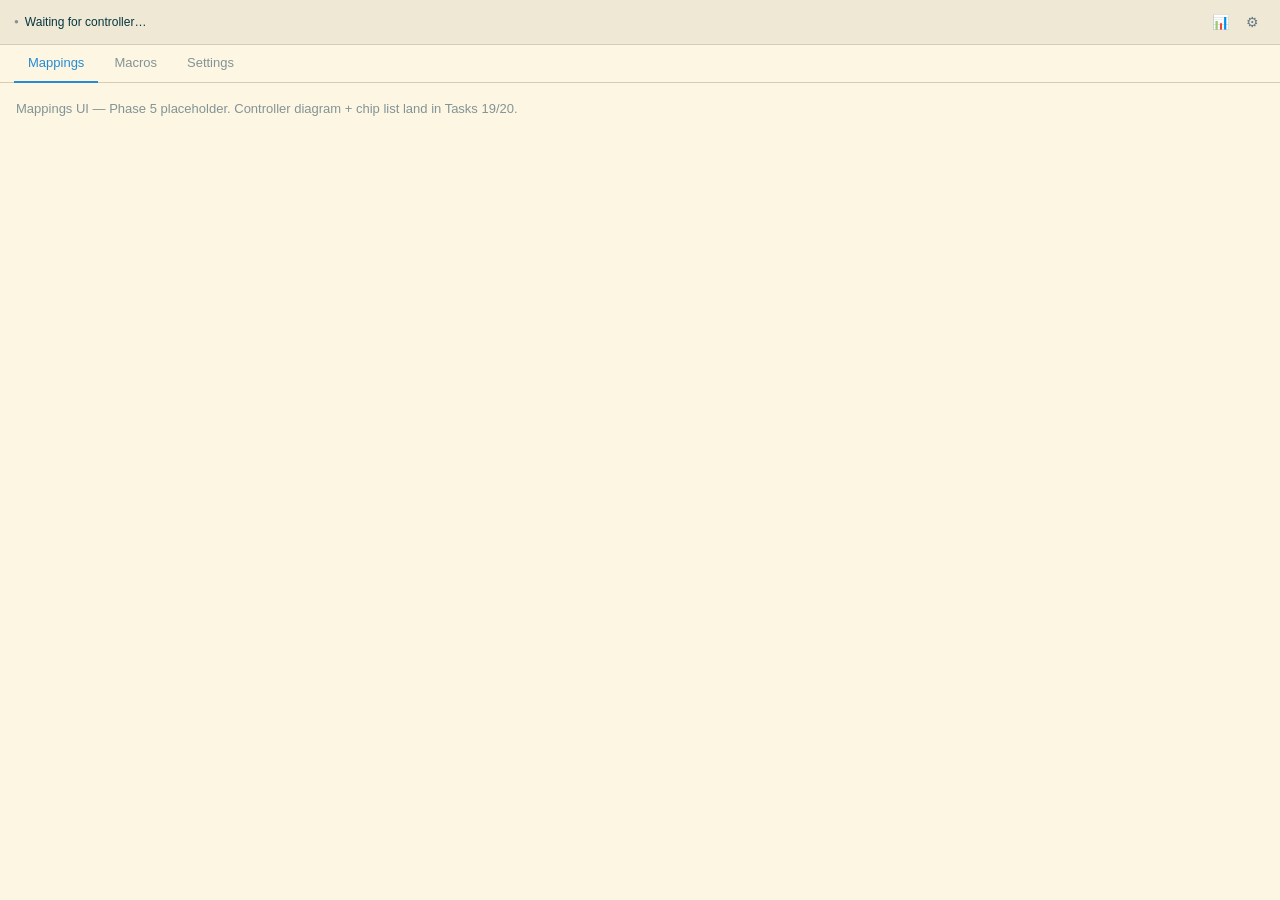
==== rust/web/index.html @ e3afc3b5 "feat(web): Solarized Light palette + app shell with tabs Co-Authored-By: Claude Sonnet 4.6 <noreply@" ====
<!DOCTYPE html>
<html>
<head>
  <meta charset="UTF-8">
  <title>DualSense Mapper</title>
  <link rel="stylesheet" href="./solarized.css">
  <link rel="stylesheet" href="./style.css">
</head>
<body>
  <div class="app">
    <div class="toolbar">
      <div class="status">
        <span class="dot">●</span>
        <span id="status-text">Waiting for controller…</span>
      </div>
      <div class="tools">
        <button class="icon-btn" id="btn-activity" title="Activity log">📊</button>
        <button class="icon-btn" id="btn-settings" title="Settings">⚙</button>
      </div>
    </div>
    <div class="tabs">
      <div class="tab active" data-tab="mappings">Mappings</div>
      <div class="tab"          data-tab="macros">Macros</div>
      <div class="tab"          data-tab="settings">Settings</div>
    </div>
    <div class="tab-content">
      <div class="pane active" id="pane-mappings">
        <p class="muted">Mappings UI — Phase 5 placeholder. Controller diagram + chip list land in Tasks 19/20.</p>
      </div>
      <div class="pane" id="pane-macros">
        <p class="muted">Macros UI — placeholder for Task 22.</p>
      </div>
      <div class="pane" id="pane-settings">
        <p class="muted">Settings UI — placeholder for Task 23.</p>
      </div>
    </div>
  </div>
  <script type="module" src="./ipc.js"></script>
  <script type="module" src="./app.js"></script>
</body>
</html>
---- rust/web/solarized.css ----
:root {
  --bg:            #fdf6e3;
  --card:          #eee8d5;
  --border-light:  #d4ccb4;
  --border:        #93a1a1;
  --text:          #657b83;
  --text-strong:   #073642;
  --muted:         #839496;
  --accent:        #268bd2;
  --soft:          rgba(38,139,210,0.10);
  --success:       #859900;
  --macro:         #cb4b16;
  --macro-soft:    rgba(203,75,22,0.10);
  --yellow:        #b58900;
  --red:           #dc322f;
  --transition:    120ms cubic-bezier(0.2, 0, 0.2, 1);
  --font:          'Segoe UI Variable', 'Segoe UI', -apple-system, sans-serif;
  --mono:          ui-monospace, 'SF Mono', Consolas, monospace;
}
---- rust/web/style.css ----
/* ── Reset ────────────────────────────────────────────────────────────── */
*, *::before, *::after {
  box-sizing: border-box;
  margin: 0;
  padding: 0;
}

/* ── Base ─────────────────────────────────────────────────────────────── */
body {
  font-family: var(--font);
  font-size: 13px;
  background: var(--bg);
  color: var(--text);
  line-height: 1.5;
  -webkit-font-smoothing: antialiased;
}

/* ── App shell ────────────────────────────────────────────────────────── */
.app {
  display: flex;
  flex-direction: column;
  height: 100vh;
  overflow: hidden;
}

/* ── Toolbar ──────────────────────────────────────────────────────────── */
.toolbar {
  display: flex;
  align-items: center;
  justify-content: space-between;
  padding: 8px 14px;
  background: var(--card);
  border-bottom: 1px solid var(--border-light);
  flex-shrink: 0;
  gap: 8px;
}

/* Status — left side */
.status {
  display: flex;
  align-items: center;
  gap: 6px;
  color: var(--text-strong);
  font-size: 12px;
  font-weight: 500;
}

.status .dot {
  font-size: 8px;
  color: var(--muted);
  line-height: 1;
  transition: color var(--transition);
}

.status.connected .dot {
  color: var(--success);
}

/* Tools — right side */
.tools {
  display: flex;
  align-items: center;
  gap: 4px;
}

.icon-btn {
  display: inline-flex;
  align-items: center;
  justify-content: center;
  width: 28px;
  height: 28px;
  border: none;
  border-radius: 6px;
  background: transparent;
  cursor: pointer;
  font-size: 14px;
  color: var(--text);
  transition: background var(--transition), color var(--transition);
  outline: none;
}

.icon-btn:hover {
  background: var(--border-light);
}

.icon-btn:focus-visible {
  outline: 2px solid var(--accent);
  outline-offset: 1px;
}

.icon-btn.on {
  background: var(--soft);
  color: var(--accent);
}

/* ── Tabs ─────────────────────────────────────────────────────────────── */
.tabs {
  display: flex;
  flex-direction: row;
  padding: 0 14px;
  border-bottom: 1px solid var(--border-light);
  background: var(--bg);
  flex-shrink: 0;
  gap: 2px;
}

.tab {
  padding: 8px 14px;
  font-size: 13px;
  color: var(--muted);
  cursor: pointer;
  border-bottom: 2px solid transparent;
  transition: color var(--transition), border-color var(--transition);
  user-select: none;
  margin-bottom: -1px;
}

.tab:hover {
  color: var(--text);
}

.tab.active {
  color: var(--accent);
  border-bottom-color: var(--accent);
  font-weight: 500;
}

/* ── Tab content ──────────────────────────────────────────────────────── */
.tab-content {
  flex: 1;
  padding: 16px;
  overflow: auto;
}

.pane {
  display: none;
}

.pane.active {
  display: block;
}

/* ── Typography utilities ─────────────────────────────────────────────── */
.muted {
  color: var(--muted);
}

.mono {
  font-family: var(--mono);
}

code {
  font-family: var(--mono);
  font-size: 0.9em;
  background: var(--soft);
  color: var(--accent);
  padding: 1px 5px;
  border-radius: 3px;
}
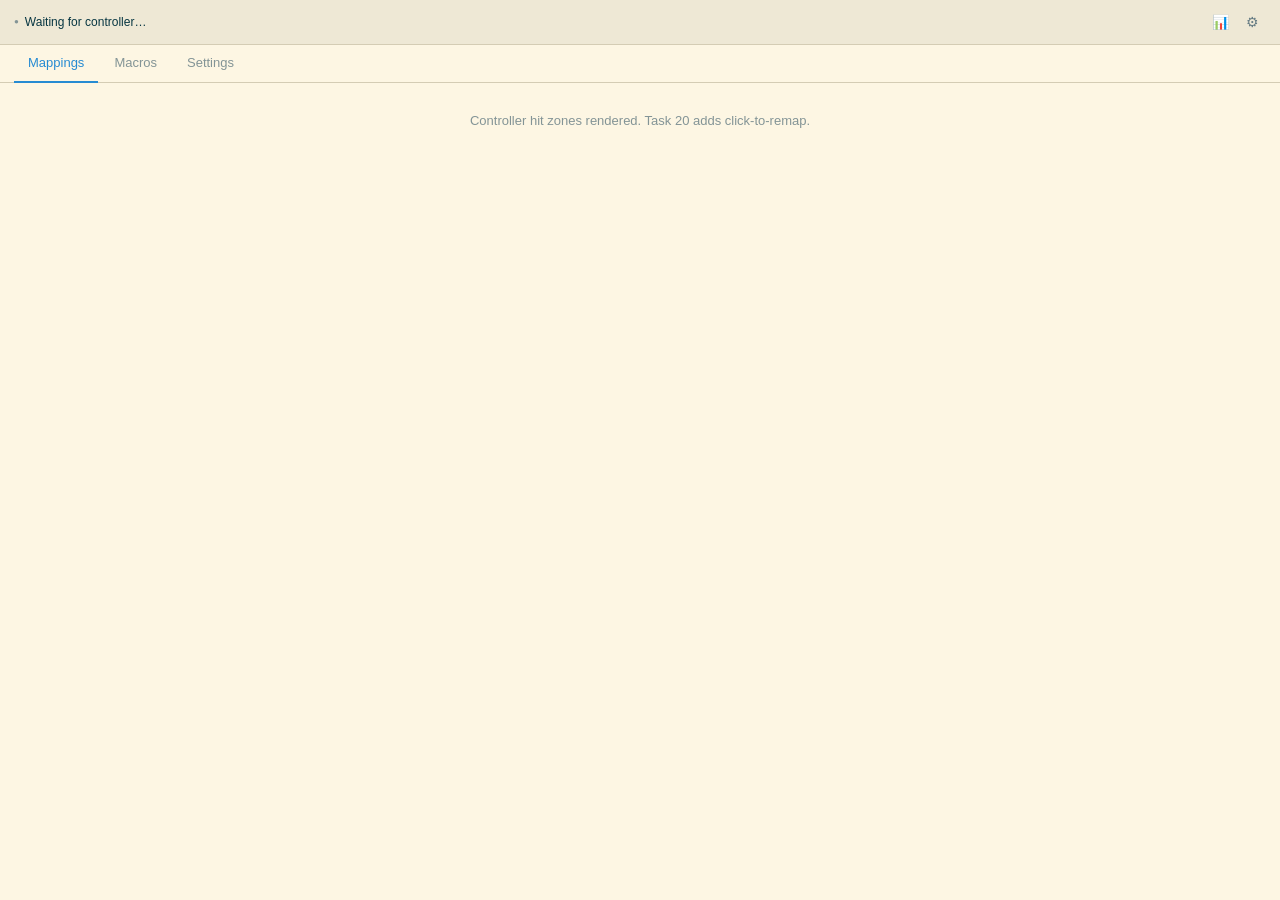
==== commit b533c78f: "feat(web/controller): SVG + 25 hit zones from spec §7.1 Adds controller.js (render/flashPress/clearP" ====
--- a/rust/web/index.html
+++ b/rust/web/index.html
@@ -25,7 +25,10 @@
     </div>
     <div class="tab-content">
       <div class="pane active" id="pane-mappings">
-        <p class="muted">Mappings UI — Phase 5 placeholder. Controller diagram + chip list land in Tasks 19/20.</p>
+        <div id="controller-host"></div>
+        <p class="muted" style="text-align:center; margin-top: 12px;">
+          Controller hit zones rendered. Task 20 adds click-to-remap.
+        </p>
       </div>
       <div class="pane" id="pane-macros">
         <p class="muted">Macros UI — placeholder for Task 22.</p>
--- a/rust/web/style.css
+++ b/rust/web/style.css
@@ -157,3 +157,62 @@
   padding: 1px 5px;
   border-radius: 3px;
 }
+
+/* ── Controller diagram (Task 19) ─────────────────────────────────────────── */
+.controller {
+  width: 100%;
+  max-width: 480px;
+  height: auto;
+  display: block;
+  margin: 0 auto;
+}
+
+/* Body + decorative shapes */
+.controller .body       { fill: var(--card); stroke: var(--border); stroke-width: 1.4; }
+.controller .touchpad   { fill: var(--bg); stroke: var(--border); stroke-width: 1; }
+.controller .dpad-arm   { fill: var(--text); }
+.controller .stick-ring { fill: var(--bg); stroke: var(--border); stroke-width: 1.4; }
+
+/* Hit zone base */
+.controller .hit {
+  cursor: pointer;
+  transition: opacity var(--transition);
+  stroke-width: 1;
+  stroke: var(--border);
+}
+.controller .hit:hover { opacity: 0.65; }
+
+/* Transparent hit zones (wedges over sprites) */
+.controller .hit-invisible {
+  fill: transparent;
+  stroke: none;
+}
+
+/* Binding kind colours */
+.controller .binding-key     { fill: var(--accent); }
+.controller .binding-macro   { fill: var(--macro); }
+.controller .binding-unbound { fill: var(--card); stroke: var(--muted); }
+
+/* Live-press overlay: animated yellow ring */
+.controller .press-ring {
+  fill: none;
+  stroke: var(--yellow);
+  stroke-width: 2.5;
+  pointer-events: none;
+  transform-box: fill-box;
+  transform-origin: center;
+  animation: press-pulse 250ms ease-out forwards;
+}
+
+@keyframes press-pulse {
+  from { transform: scale(1);   opacity: 0.8; }
+  to   { transform: scale(1.5); opacity: 0;   }
+}
+
+/* Selection ring: static accent border, no animation */
+.controller .selection-ring {
+  fill: none;
+  stroke: var(--accent);
+  stroke-width: 2.5;
+  pointer-events: none;
+}
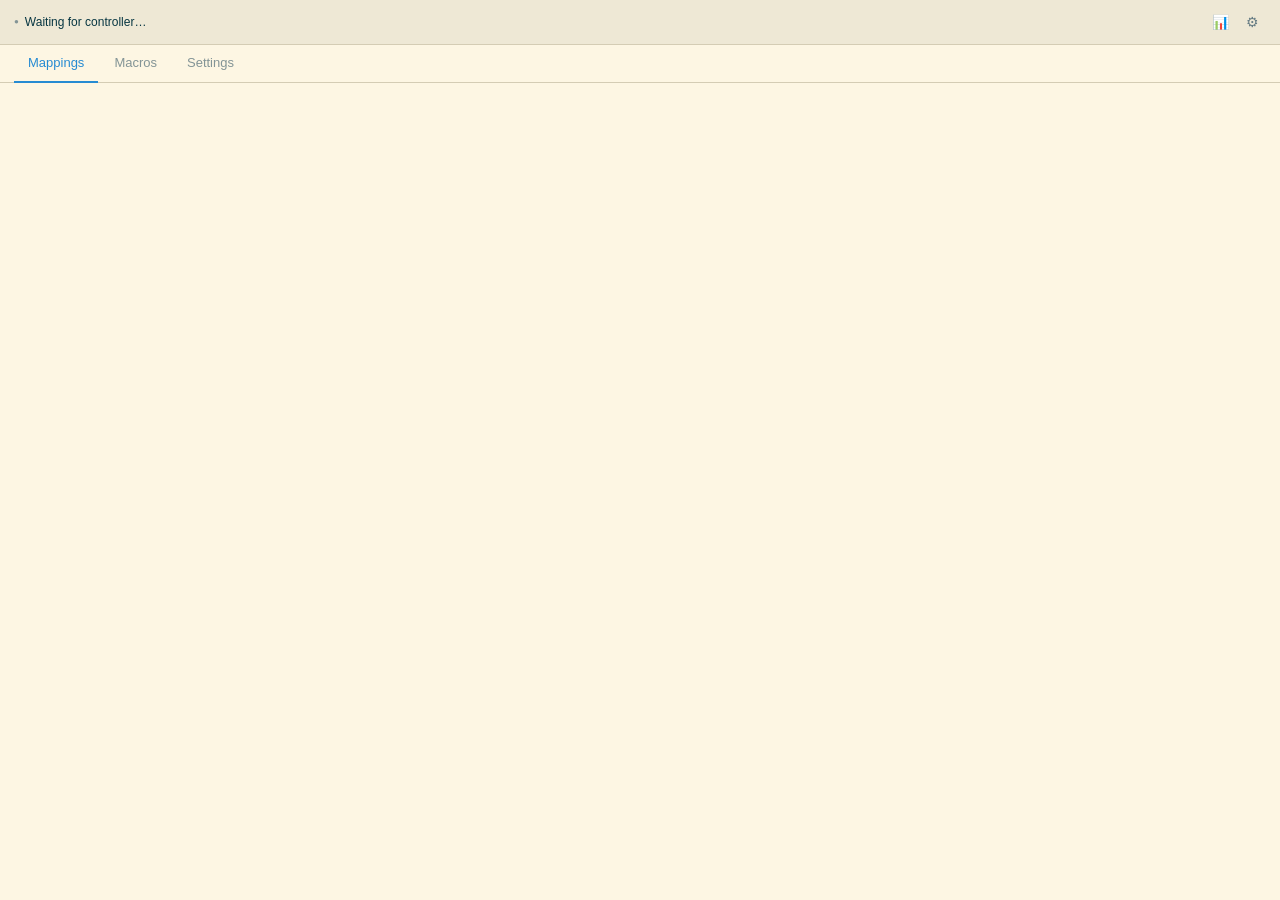
==== commit 2b72d2ed: "feat(web/mappings): controller + chip list + bind popup + key capture Implements Task 20: Mappings t" ====
--- a/rust/web/index.html
+++ b/rust/web/index.html
@@ -25,10 +25,10 @@
     </div>
     <div class="tab-content">
       <div class="pane active" id="pane-mappings">
-        <div id="controller-host"></div>
-        <p class="muted" style="text-align:center; margin-top: 12px;">
-          Controller hit zones rendered. Task 20 adds click-to-remap.
-        </p>
+        <div class="mappings-layout">
+          <div id="controller-host"></div>
+          <div id="chip-list" class="chip-list"></div>
+        </div>
       </div>
       <div class="pane" id="pane-macros">
         <p class="muted">Macros UI — placeholder for Task 22.</p>
--- a/rust/web/style.css
+++ b/rust/web/style.css
@@ -216,3 +216,66 @@
   stroke-width: 2.5;
   pointer-events: none;
 }
+
+/* ── Mappings layout ──────────────────────────────────────────────────────── */
+.mappings-layout { display: grid; grid-template-columns: 1fr 320px; gap: 24px; align-items: start; }
+@media (max-width: 880px) {
+  .mappings-layout { grid-template-columns: 1fr; }
+}
+
+/* ── Chip list ────────────────────────────────────────────────────────────── */
+.chip-list { display: flex; flex-direction: column; gap: 4px; }
+.chip-row {
+  display: flex; justify-content: space-between; align-items: center;
+  padding: 7px 10px; background: var(--card); border-radius: 4px;
+  cursor: pointer; font-size: 12px; transition: background var(--transition);
+}
+.chip-row:hover { background: var(--soft); }
+.chip-label  { color: var(--text); }
+.chip        { font-family: var(--mono); font-size: 11px; padding: 2px 7px; border-radius: 3px; }
+.chip-key    { background: var(--soft);       color: var(--accent); }
+.chip-macro  { background: var(--macro-soft); color: var(--macro); }
+.chip-mute   { color: var(--muted); font-size: 10px; }
+
+/* ── Bind popup ───────────────────────────────────────────────────────────── */
+.bind-popup-overlay {
+  position: fixed; inset: 0; background: rgba(7,54,66,0.18);
+  display: flex; align-items: center; justify-content: center; z-index: 100;
+}
+.bind-popup {
+  width: 280px; background: var(--bg); border: 1px solid var(--border);
+  border-radius: 8px; padding: 16px; box-shadow: 0 12px 40px rgba(7,54,66,0.20);
+}
+.bp-title { font-size: 14px; color: var(--text-strong); font-weight: 600; }
+.bp-sub   { font-size: 11px; color: var(--muted); margin-bottom: 12px; }
+
+/* Segmented control */
+.seg { display: flex; border: 1px solid var(--border-light); border-radius: 4px; overflow: hidden; margin-bottom: 12px; }
+.seg-item {
+  flex: 1; padding: 6px 4px; border: none; background: transparent; cursor: pointer;
+  font-size: 11px; color: var(--muted); border-right: 1px solid var(--border-light);
+}
+.seg-item:last-child { border-right: none; }
+.seg-item.on { background: var(--soft); color: var(--accent); font-weight: 600; }
+
+.bp-editor { min-height: 48px; margin-bottom: 12px; }
+.capture-box {
+  padding: 14px; border: 2px dashed var(--accent); background: var(--soft);
+  color: var(--accent); border-radius: 4px; text-align: center; outline: none;
+  font-size: 12px; cursor: pointer;
+}
+.capture-box:focus { border-style: solid; }
+.hint { font-size: 11px; color: var(--muted); }
+.macro-select { width: 100%; padding: 6px 8px; font-size: 12px; }
+
+.bp-error {
+  padding: 6px 10px; background: rgba(220,50,47,0.10); color: var(--red);
+  border-radius: 3px; font-size: 11px; margin-bottom: 8px;
+}
+
+.bp-actions { display: flex; gap: 8px; justify-content: flex-end; }
+.bp-actions button {
+  padding: 6px 14px; border-radius: 4px; border: 1px solid var(--border-light);
+  background: transparent; color: var(--text); font-size: 12px; cursor: pointer;
+}
+.bp-actions .primary { background: var(--accent); color: white; border-color: var(--accent); }
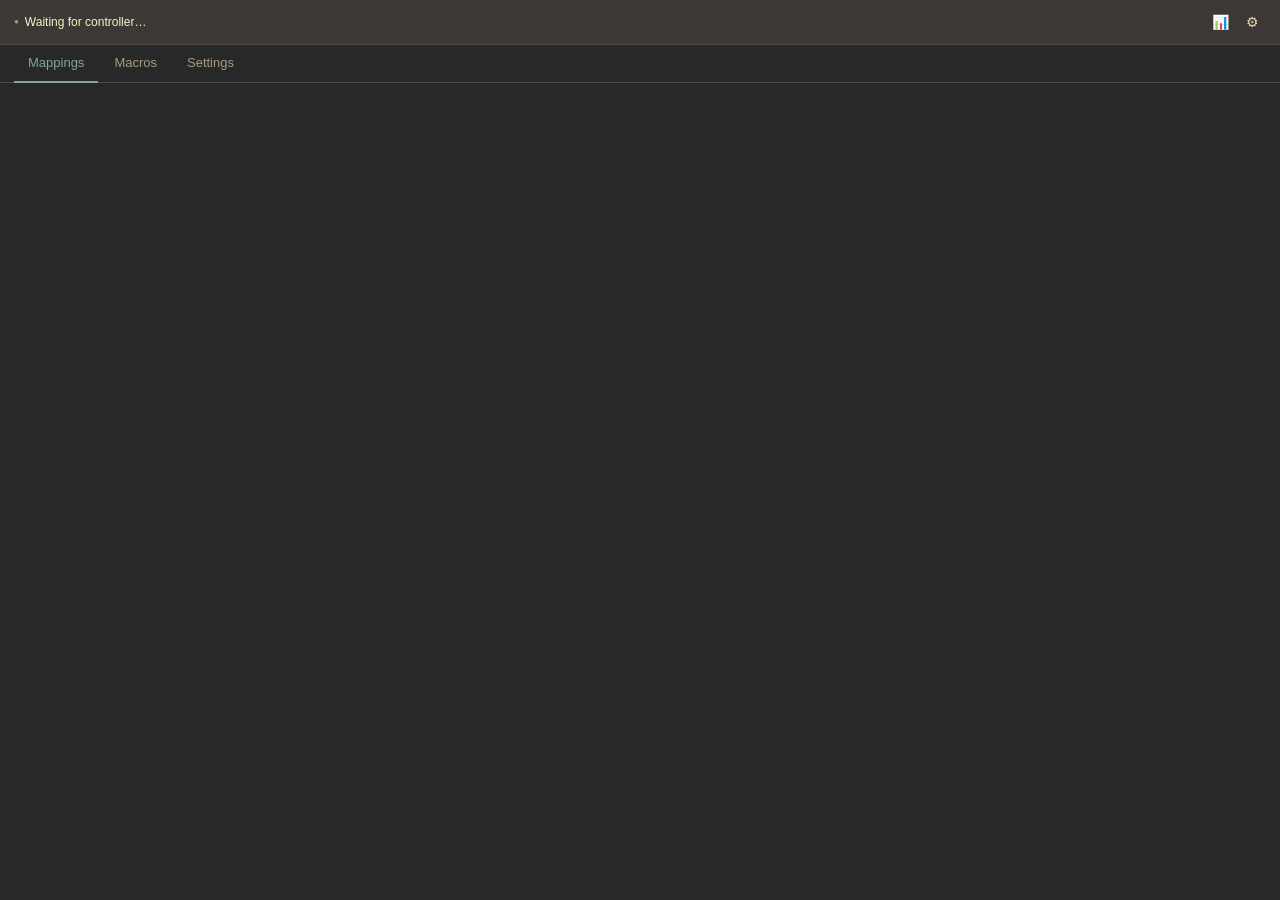
==== commit 260d36ee: "release(v1.1.0): Gruvbox Dark palette + per-direction d-pad/stick hit zones Three coordinated user-f" ====
--- a/rust/web/index.html
+++ b/rust/web/index.html
@@ -3,7 +3,7 @@
 <head>
   <meta charset="UTF-8">
   <title>DualSense Mapper</title>
-  <link rel="stylesheet" href="./solarized.css">
+  <link rel="stylesheet" href="./palette.css">
   <link rel="stylesheet" href="./style.css">
 </head>
 <body>
@@ -30,14 +30,17 @@
           <div id="chip-list" class="chip-list"></div>
         </div>
       </div>
-      <div class="pane" id="pane-macros">
-        <p class="muted">Macros UI — placeholder for Task 22.</p>
-      </div>
-      <div class="pane" id="pane-settings">
-        <p class="muted">Settings UI — placeholder for Task 23.</p>
-      </div>
+      <div class="pane" id="pane-macros"></div>
+      <div class="pane" id="pane-settings"></div>
     </div>
   </div>
+  <aside id="activity-drawer" class="drawer">
+    <div class="drawer-head">
+      <strong>Activity</strong>
+      <button class="icon-btn" id="btn-activity-close" title="Close">✕</button>
+    </div>
+    <div id="activity-list" class="activity-list"></div>
+  </aside>
   <script type="module" src="./ipc.js"></script>
   <script type="module" src="./app.js"></script>
 </body>
--- a/rust/web/palette.css
+++ b/rust/web/palette.css
@@ -0,0 +1,23 @@
+/* Gruvbox Dark palette — chosen v1.1.0.
+   Reference: https://github.com/morhetz/gruvbox
+   All UI colour is driven through these CSS variables; never invent
+   a colour at the call site. */
+:root {
+  --bg:            #282828;  /* base bg0 */
+  --card:          #3c3836;  /* bg1 — toolbar, chip row, dialog body */
+  --border-light:  #504945;  /* bg2 — subtle borders */
+  --border:        #665c54;  /* bg3 — explicit borders */
+  --text:          #ebdbb2;  /* fg — primary body text */
+  --text-strong:   #fbf1c7;  /* fg0 — headings, status text */
+  --muted:         #a89984;  /* fg4 — placeholder, secondary text */
+  --accent:        #83a598;  /* blue — bound keys */
+  --soft:          rgba(131,165,152,0.18);
+  --success:       #b8bb26;  /* green — controller connected */
+  --macro:         #fe8019;  /* orange — bound macros */
+  --macro-soft:    rgba(254,128,25,0.18);
+  --yellow:        #fabd2f;  /* live press-ring */
+  --red:           #fb4934;  /* errors, selection halo */
+  --transition:    120ms cubic-bezier(0.2, 0, 0.2, 1);
+  --font:          'Segoe UI Variable', 'Segoe UI', -apple-system, sans-serif;
+  --mono:          ui-monospace, 'SF Mono', Consolas, monospace;
+}
--- a/rust/web/style.css
+++ b/rust/web/style.css
@@ -129,15 +129,24 @@
 .tab-content {
   flex: 1;
   padding: 16px;
-  overflow: auto;
+  overflow: hidden;
+  min-height: 0;
 }
 
 .pane {
   display: none;
+  height: 100%;
 }
 
 .pane.active {
   display: block;
+  overflow-y: auto;
+}
+
+/* Mappings pane has its own internal layout — disable pane-level scroll
+   so the controller stays put and only the chip list scrolls. */
+#pane-mappings.active {
+  overflow: hidden;
 }
 
 /* ── Typography utilities ─────────────────────────────────────────────── */
@@ -187,6 +196,14 @@
   fill: transparent;
   stroke: none;
 }
+
+/* Wedges over the d-pad cross / stick well sprites. Carry binding-kind
+   class so a bound direction tints visibly, but use fill-opacity so the
+   underlying sprite still reads through. Unbound wedges stay fully
+   transparent. */
+.controller .wedge { fill-opacity: 0.4; stroke: none; }
+.controller .wedge.binding-unbound { fill-opacity: 0; }
+.controller .wedge:hover { fill-opacity: 0.6; }
 
 /* Binding kind colours */
 .controller .binding-key     { fill: var(--accent); }
@@ -209,22 +226,45 @@
   to   { transform: scale(1.5); opacity: 0;   }
 }
 
-/* Selection ring: static accent border, no animation */
+/* Selection ring: red dashed halo that sits outside the button so it
+   reads against any binding fill colour (accent / macro / muted). */
 .controller .selection-ring {
   fill: none;
-  stroke: var(--accent);
-  stroke-width: 2.5;
+  stroke: var(--red);
+  stroke-width: 2;
+  stroke-dasharray: 3 2;
   pointer-events: none;
+  vector-effect: non-scaling-stroke;
+  transform-box: fill-box;
+  transform-origin: center;
+  transform: scale(1.55);
 }
 
 /* ── Mappings layout ──────────────────────────────────────────────────────── */
-.mappings-layout { display: grid; grid-template-columns: 1fr 320px; gap: 24px; align-items: start; }
+.mappings-layout {
+  display: grid;
+  grid-template-columns: 1fr 320px;
+  grid-template-rows: 1fr;
+  gap: 24px;
+  height: 100%;
+}
+.mappings-layout > #controller-host {
+  align-self: start;
+  min-width: 0;
+}
 @media (max-width: 880px) {
-  .mappings-layout { grid-template-columns: 1fr; }
+  .mappings-layout { grid-template-columns: 1fr; grid-template-rows: auto 1fr; }
 }
 
 /* ── Chip list ────────────────────────────────────────────────────────────── */
-.chip-list { display: flex; flex-direction: column; gap: 4px; }
+.chip-list {
+  display: flex;
+  flex-direction: column;
+  gap: 4px;
+  min-height: 0;
+  overflow-y: auto;
+  padding-right: 4px;
+}
 .chip-row {
   display: flex; justify-content: space-between; align-items: center;
   padding: 7px 10px; background: var(--card); border-radius: 4px;
@@ -238,13 +278,21 @@
 .chip-mute   { color: var(--muted); font-size: 10px; }
 
 /* ── Bind popup ───────────────────────────────────────────────────────────── */
+/* Dock the popup to the right edge so the controller diagram on the left
+   stays fully visible while the user picks a key / macro. The selection
+   ring on the controller is the visual anchor between the two halves. */
 .bind-popup-overlay {
   position: fixed; inset: 0; background: rgba(7,54,66,0.18);
-  display: flex; align-items: center; justify-content: center; z-index: 100;
+  display: flex; align-items: center; justify-content: flex-end;
+  padding: 16px 24px; z-index: 100;
 }
 .bind-popup {
   width: 280px; background: var(--bg); border: 1px solid var(--border);
   border-radius: 8px; padding: 16px; box-shadow: 0 12px 40px rgba(7,54,66,0.20);
+  max-height: calc(100vh - 32px); overflow-y: auto;
+}
+@media (max-width: 720px) {
+  .bind-popup-overlay { justify-content: center; }
 }
 .bp-title { font-size: 14px; color: var(--text-strong); font-weight: 600; }
 .bp-sub   { font-size: 11px; color: var(--muted); margin-bottom: 12px; }
@@ -279,3 +327,111 @@
   background: transparent; color: var(--text); font-size: 12px; cursor: pointer;
 }
 .bp-actions .primary { background: var(--accent); color: white; border-color: var(--accent); }
+
+/* ── Macros tab ───────────────────────────────────────────────────────────── */
+.macros-host        { width: 100%; height: 100%; }
+.macros-layout      { display: grid; grid-template-columns: 220px 1fr; gap: 16px; align-items: start; }
+@media (max-width: 880px) { .macros-layout { grid-template-columns: 1fr; } }
+
+.macro-list         { display: flex; flex-direction: column; gap: 6px; }
+.macro-list-head    { display: flex; justify-content: space-between; align-items: center; padding: 0 4px; }
+.macro-items        { display: flex; flex-direction: column; gap: 2px; }
+.macro-row          { display: grid; grid-template-columns: 14px 1fr auto; gap: 6px; align-items: center;
+                      padding: 7px 10px; border-radius: 4px; cursor: pointer; font-size: 12px; }
+.macro-row:hover    { background: var(--card); }
+.macro-row.selected { background: var(--soft); }
+.macro-row .bound-dot     { color: var(--success); font-size: 9px; }
+.macro-row .bound-dot.off { color: var(--muted); }
+.macro-row .m-meta  { font-size: 10px; color: var(--muted); }
+
+.btn-tiny           { padding: 3px 9px; font-size: 11px; border-radius: 3px;
+                      border: 1px solid var(--border-light); background: transparent;
+                      color: var(--accent); cursor: pointer; }
+.btn-tiny:hover     { background: var(--soft); }
+.btn-tiny:disabled  { opacity: 0.45; cursor: default; }
+
+.macro-editor       { padding: 0 8px; }
+.step-table         { width: 100%; border-collapse: collapse; font-size: 12px; }
+.step-table th      { text-align: left; padding: 6px 6px; color: var(--muted);
+                      font-weight: 500; font-size: 10px; text-transform: uppercase; letter-spacing: 0.06em; }
+.step-table td      { padding: 6px 6px; vertical-align: middle; }
+.step-table tr:not(.head) td { background: var(--card); }
+.step-table tr.invalid td   { border-top: 1px solid var(--red); border-bottom: 1px solid var(--red); }
+.step-table input[type="number"] { width: 64px; padding: 3px 6px; font-size: 11px; }
+.step-table .handle { cursor: grab; color: var(--muted); user-select: none; }
+.step-key-cell      { padding: 4px 8px; border: 1px dashed var(--accent); background: var(--soft);
+                      border-radius: 3px; color: var(--accent); cursor: pointer;
+                      font-family: var(--mono); display: inline-block; min-width: 80px; }
+.step-key-cell.capturing { border-style: solid; }
+.step-row-actions   { display: flex; gap: 8px; margin-top: 12px; align-items: center; }
+.step-row-actions .grow { flex: 1; }
+.step-error         { padding: 6px 10px; background: rgba(220,50,47,0.10); color: var(--red);
+                      border-radius: 3px; font-size: 11px; margin-top: 8px; }
+
+.macro-context      { position: fixed; background: var(--bg); border: 1px solid var(--border);
+                      border-radius: 4px; padding: 4px 0; box-shadow: 0 4px 14px rgba(7,54,66,0.18);
+                      z-index: 200; min-width: 120px; font-size: 12px; }
+.macro-context-item { padding: 6px 14px; cursor: pointer; }
+.macro-context-item:hover { background: var(--soft); color: var(--accent); }
+
+/* Settings tab */
+.settings-form { max-width: 540px; margin: 0 auto; display: flex; flex-direction: column; gap: 20px; }
+.settings-section { display: flex; flex-direction: column; gap: 10px; }
+.settings-section h3 { font-size: 12px; color: var(--text-strong); font-weight: 600;
+                       text-transform: uppercase; letter-spacing: 0.06em; padding-bottom: 6px;
+                       border-bottom: 1px solid var(--border-light); }
+.field { display: flex; justify-content: space-between; align-items: center; gap: 12px;
+         padding: 4px 0; font-size: 12px; }
+.field label { color: var(--text); flex: 1; }
+.field .hint { color: var(--muted); font-size: 11px; }
+.field input[type="number"] { width: 80px; padding: 4px 8px; font-size: 12px;
+                              border: 1px solid var(--border-light); border-radius: 3px;
+                              background: var(--card); color: var(--text); }
+.field.field-toggle input { width: auto; transform: scale(1.2); }
+.dual-range { display: inline-flex; align-items: center; gap: 6px; }
+.dual-range input[type="number"] { width: 64px; }
+.dual-range span { color: var(--muted); font-size: 11px; }
+
+.settings-error { padding: 6px 10px; background: rgba(220,50,47,0.10); color: var(--red);
+                  border-radius: 3px; font-size: 11px; }
+
+.settings-actions { display: flex; gap: 8px; align-items: center; padding-top: 8px;
+                    border-top: 1px solid var(--border-light); }
+.settings-actions .grow { flex: 1; }
+.settings-actions .primary { padding: 6px 18px; font-size: 12px;
+                              background: var(--accent); color: white; border: 1px solid var(--accent);
+                              border-radius: 4px; cursor: pointer; }
+.settings-actions .primary:hover { opacity: 0.92; }
+
+.settings-about { margin-top: 16px; padding: 14px; background: var(--card); border-radius: 4px;
+                  font-size: 11px; color: var(--muted); }
+.settings-about h4 { font-size: 12px; color: var(--text-strong); margin-bottom: 6px; }
+.settings-about a  { color: var(--accent); text-decoration: none; }
+.settings-about a:hover { text-decoration: underline; }
+
+.settings-flash { position: fixed; bottom: 24px; left: 50%; transform: translateX(-50%);
+                  background: var(--accent); color: white; padding: 8px 18px; border-radius: 4px;
+                  font-size: 12px; box-shadow: 0 4px 14px rgba(7,54,66,0.18);
+                  animation: flash-pop var(--transition); }
+@keyframes flash-pop { from { opacity: 0; transform: translate(-50%, 8px); } to { opacity: 1; transform: translate(-50%, 0); } }
+
+/* ── Activity drawer ──────────────────────────────────────────────────────── */
+body { position: relative; }
+.drawer { position: fixed; top: 0; right: 0; bottom: 0;
+          width: 320px; transform: translateX(100%);
+          transition: transform var(--transition);
+          background: var(--card); border-left: 1px solid var(--border-light);
+          display: flex; flex-direction: column; z-index: 50; }
+.drawer.open { transform: translateX(0); }
+.drawer-head { padding: 8px 14px; display: flex; justify-content: space-between; align-items: center;
+               border-bottom: 1px solid var(--border-light); font-size: 12px; color: var(--text-strong); }
+.activity-list { flex: 1; overflow-y: auto; padding: 8px 12px;
+                 font-family: var(--mono); font-size: 11px; line-height: 1.55; }
+.activity-row  { display: grid; grid-template-columns: 86px 1fr; gap: 8px; align-items: baseline;
+                 padding: 1px 0; }
+.activity-row .a-ts  { color: var(--muted); }
+.activity-row .a-msg { color: var(--text); }
+.activity-row.a-press   .a-msg { color: var(--success); }
+.activity-row.a-release .a-msg { color: var(--muted); }
+.activity-row.a-emit    .a-msg { color: var(--accent); }
+.activity-row.a-macro   .a-msg { color: var(--macro); }
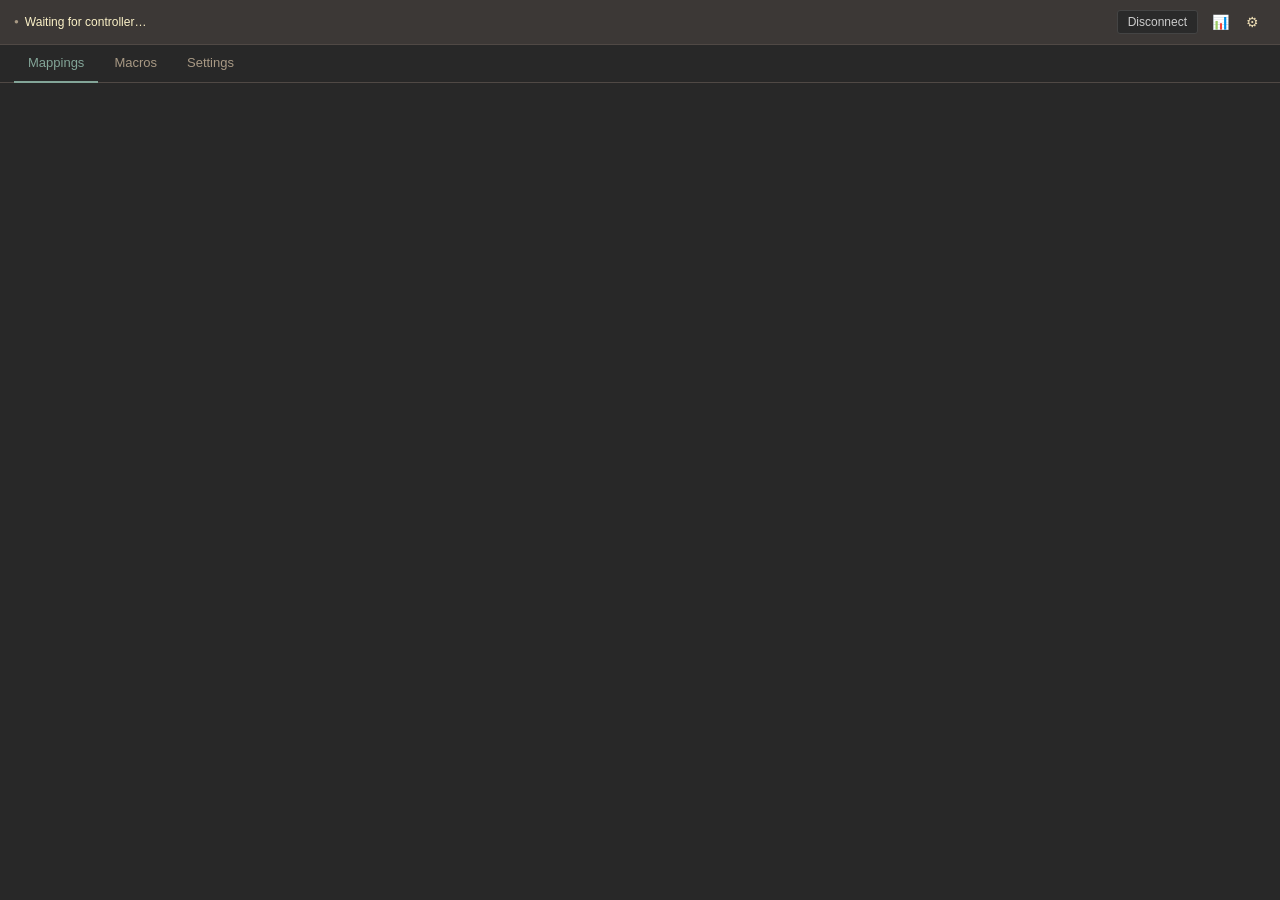
==== commit 0f9b7173: "feat(ui): hover highlight CSS + 2-col chip grid + Disconnect button" ====
--- a/rust/web/index.html
+++ b/rust/web/index.html
@@ -14,6 +14,7 @@
         <span id="status-text">Waiting for controller…</span>
       </div>
       <div class="tools">
+        <button class="btn-disconnect" id="btn-disconnect" title="Disconnect current controller">Disconnect</button>
         <button class="icon-btn" id="btn-activity" title="Activity log">📊</button>
         <button class="icon-btn" id="btn-settings" title="Settings">⚙</button>
       </div>
--- a/rust/web/style.css
+++ b/rust/web/style.css
@@ -199,16 +199,51 @@
 
 /* Wedges over the d-pad cross / stick well sprites. Carry binding-kind
    class so a bound direction tints visibly, but use fill-opacity so the
-   underlying sprite still reads through. Unbound wedges stay fully
-   transparent. */
-.controller .wedge { fill-opacity: 0.4; stroke: none; }
-.controller .wedge.binding-unbound { fill-opacity: 0; }
+   underlying sprite still reads through. A thin stroke in the binding
+   colour outlines each shape so four adjacent bound wedges still read
+   as four separate buttons instead of merging into a single ring of
+   colour. Unbound wedges stay fully transparent. */
+.controller .wedge {
+  fill-opacity: 0.4;
+  stroke: var(--border);
+  stroke-width: 0.5;
+}
+.controller .wedge.binding-key   { stroke: var(--accent); }
+.controller .wedge.binding-macro { stroke: var(--macro); }
+.controller .wedge.binding-mouse { stroke: var(--mouse, #38bdf8); }
+/* Unbound wedges are transparent inside but keep a thin dashed outline
+   so the user can still see where each hit zone lives — without it,
+   four unbound stick directions read as "no buttons here". */
+.controller .wedge.binding-unbound {
+  fill-opacity: 0;
+  stroke: var(--muted);
+  stroke-dasharray: 1.5 1.5;
+  stroke-width: 0.5;
+}
 .controller .wedge:hover { fill-opacity: 0.6; }
 
 /* Binding kind colours */
 .controller .binding-key     { fill: var(--accent); }
 .controller .binding-macro   { fill: var(--macro); }
+.controller .binding-mouse   { fill: var(--mouse, #38bdf8); }
 .controller .binding-unbound { fill: var(--card); stroke: var(--muted); }
+
+/* Touchpad debug dot — shows the last captured touchpad click position
+   so the user can verify the raw (x, y) lines up with where they
+   actually touched. If the dot is offset, tune
+   touchpad_midpoint_x / _y in Settings → Touchpad. */
+.controller .touchpad-debug-dot {
+  fill: var(--yellow);
+  stroke: var(--bg);
+  stroke-width: 0.3;
+  pointer-events: none;
+  animation: touchpad-dot-fade 1200ms ease-out forwards;
+}
+@keyframes touchpad-dot-fade {
+  from { opacity: 0.9; }
+  to   { opacity: 0;   }
+}
+
 
 /* Live-press overlay: animated yellow ring */
 .controller .press-ring {
@@ -275,7 +310,31 @@
 .chip        { font-family: var(--mono); font-size: 11px; padding: 2px 7px; border-radius: 3px; }
 .chip-key    { background: var(--soft);       color: var(--accent); }
 .chip-macro  { background: var(--macro-soft); color: var(--macro); }
+.chip-mouse  { background: rgba(56, 189, 248, 0.12); color: var(--mouse, #38bdf8); }
 .chip-mute   { color: var(--muted); font-size: 10px; }
+
+/* Bind-popup Mouse picker — 5-button grid (Left/Middle/Right/Wheel up/down). */
+.mouse-picker {
+  display: grid;
+  grid-template-columns: repeat(3, 1fr);
+  gap: 6px;
+  padding: 4px 0;
+}
+.mouse-opt {
+  font-size: 12px;
+  padding: 6px 10px;
+  border-radius: 4px;
+  border: 1px solid var(--border);
+  background: var(--card);
+  color: var(--text);
+  cursor: pointer;
+}
+.mouse-opt:hover { background: var(--soft); }
+.mouse-opt.on {
+  background: rgba(56, 189, 248, 0.15);
+  border-color: var(--mouse, #38bdf8);
+  color: var(--mouse, #38bdf8);
+}
 
 /* ── Bind popup ───────────────────────────────────────────────────────────── */
 /* Dock the popup to the right edge so the controller diagram on the left
@@ -435,3 +494,60 @@
 .activity-row.a-release .a-msg { color: var(--muted); }
 .activity-row.a-emit    .a-msg { color: var(--accent); }
 .activity-row.a-macro   .a-msg { color: var(--macro); }
+
+/* ===== v2.1.0 Issue 3 — touchpad hover preview ===== */
+.hit.hover {
+  /* The hit-zone path gets `hover` class while finger is over this
+     quadrant. Brighten the fill so user sees live which zone is
+     active before click. */
+  fill: rgba(255, 230, 60, 0.18);
+  stroke: rgba(255, 230, 60, 0.55);
+  stroke-width: 0.5;
+}
+.touchpad-hover-dot {
+  fill: #ffd23f;
+  fill-opacity: 0.9;
+  stroke: #ffffff;
+  stroke-width: 0.2;
+  pointer-events: none;
+}
+
+/* ===== v2.1.0 Issue 5 — key binding table 2-column layout ===== */
+#chip-list.chip-list {
+  display: grid;
+  grid-template-columns: 1fr 1fr;
+  gap: 4px 12px;
+  align-items: center;
+}
+#chip-list .chip-row {
+  display: flex;
+  align-items: center;
+  min-width: 0;
+}
+#chip-list .chip-label {
+  flex: 0 0 70px;
+  font-size: 12px;
+  white-space: nowrap;
+}
+#chip-list .chip,
+#chip-list .chip-mute {
+  flex: 1 1 auto;
+  min-width: 0;
+  overflow: hidden;
+  text-overflow: ellipsis;
+  white-space: nowrap;
+}
+
+/* ===== v2.1.0 Issue 6 — Disconnect button ===== */
+.btn-disconnect {
+  padding: 4px 10px;
+  font-size: 12px;
+  background: #2a2a2a;
+  color: #ccc;
+  border: 1px solid #444;
+  border-radius: 3px;
+  cursor: pointer;
+  margin-right: 4px;
+}
+.btn-disconnect:hover { background: #3a3a3a; }
+.btn-disconnect:active { background: #1a1a1a; }
